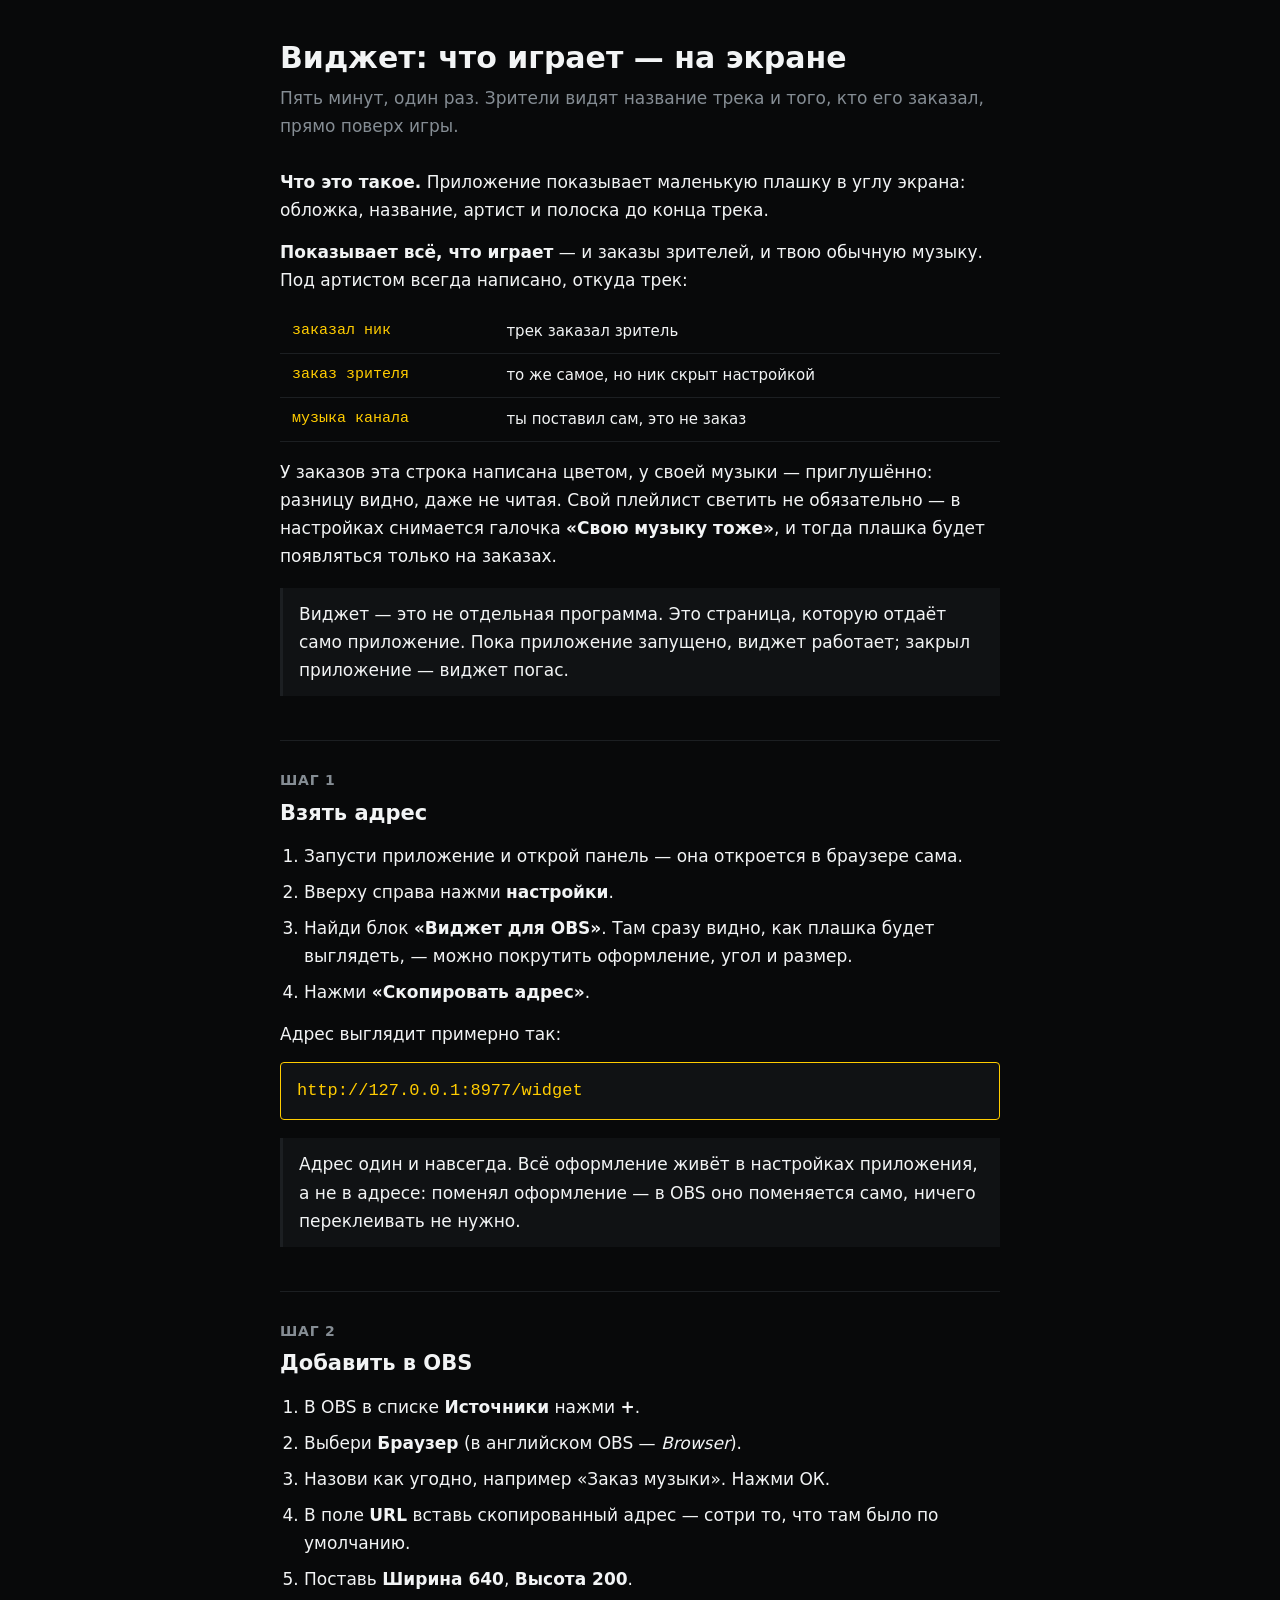
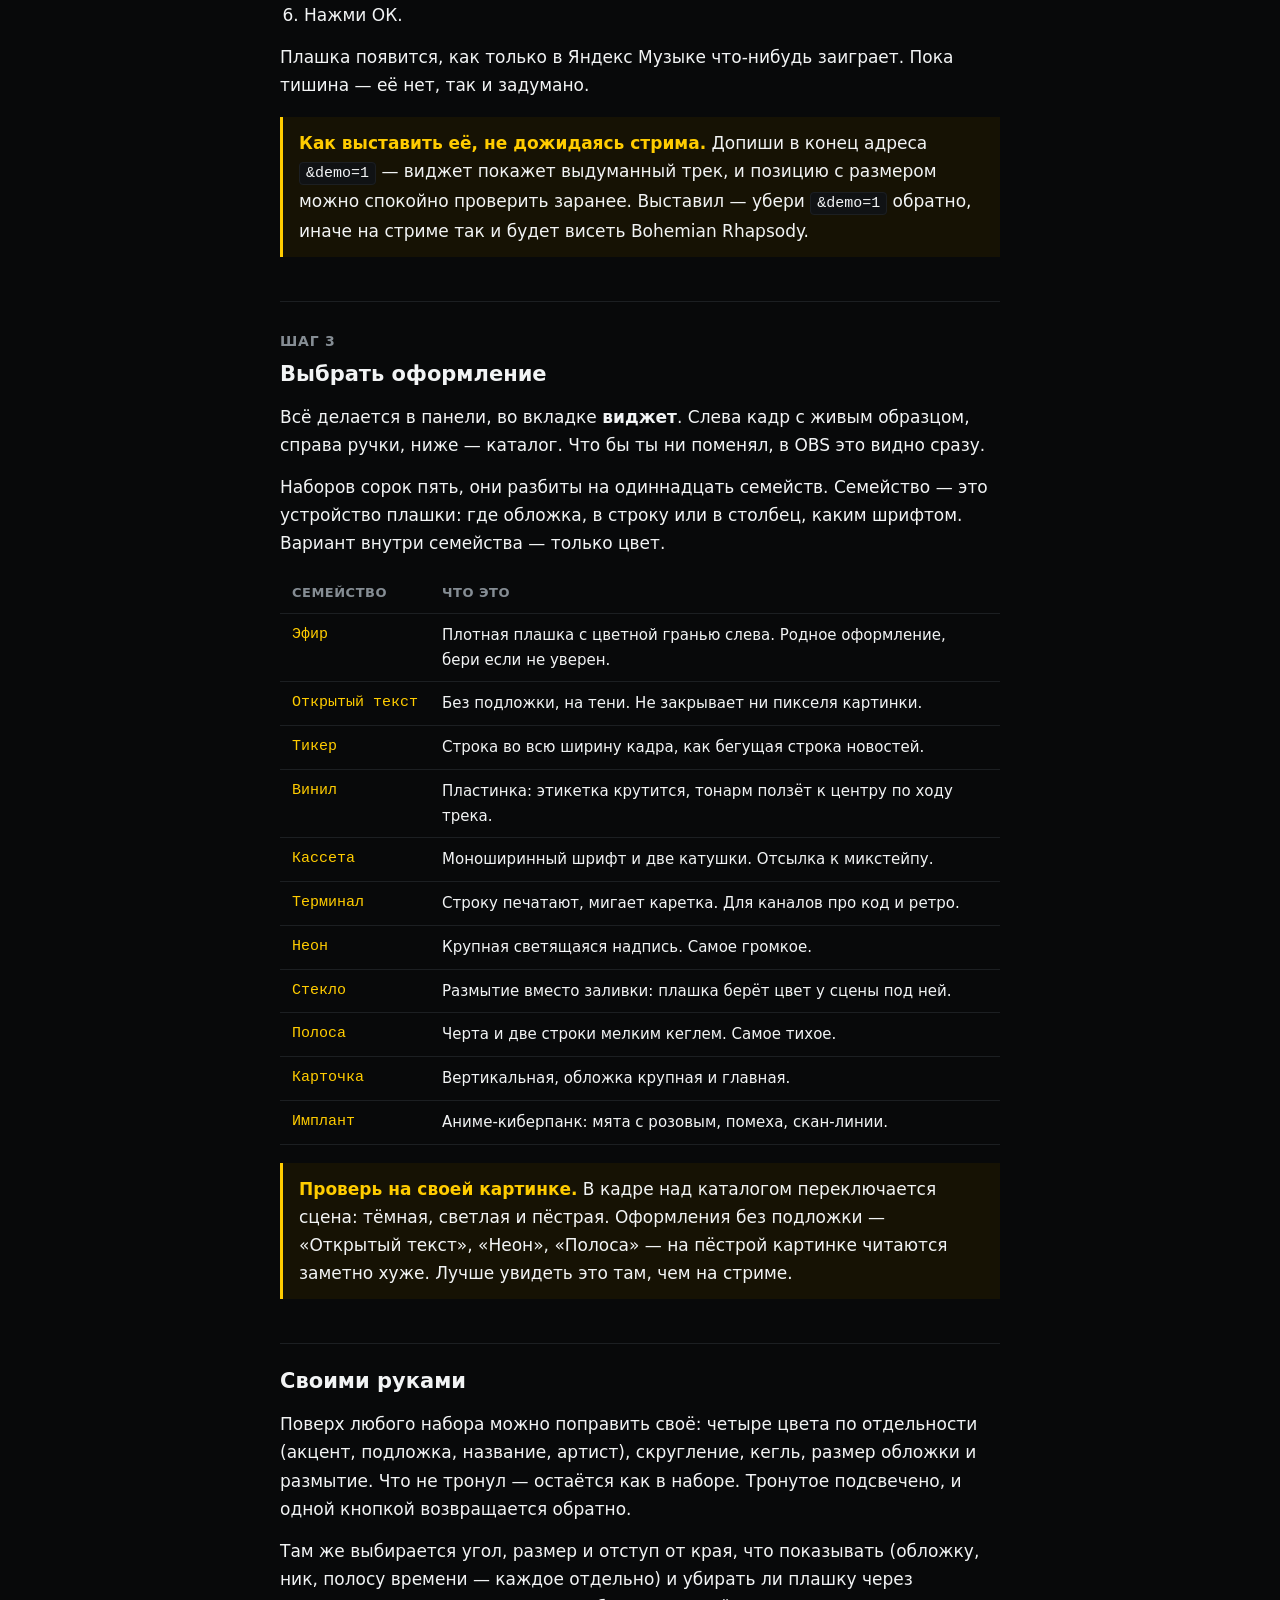
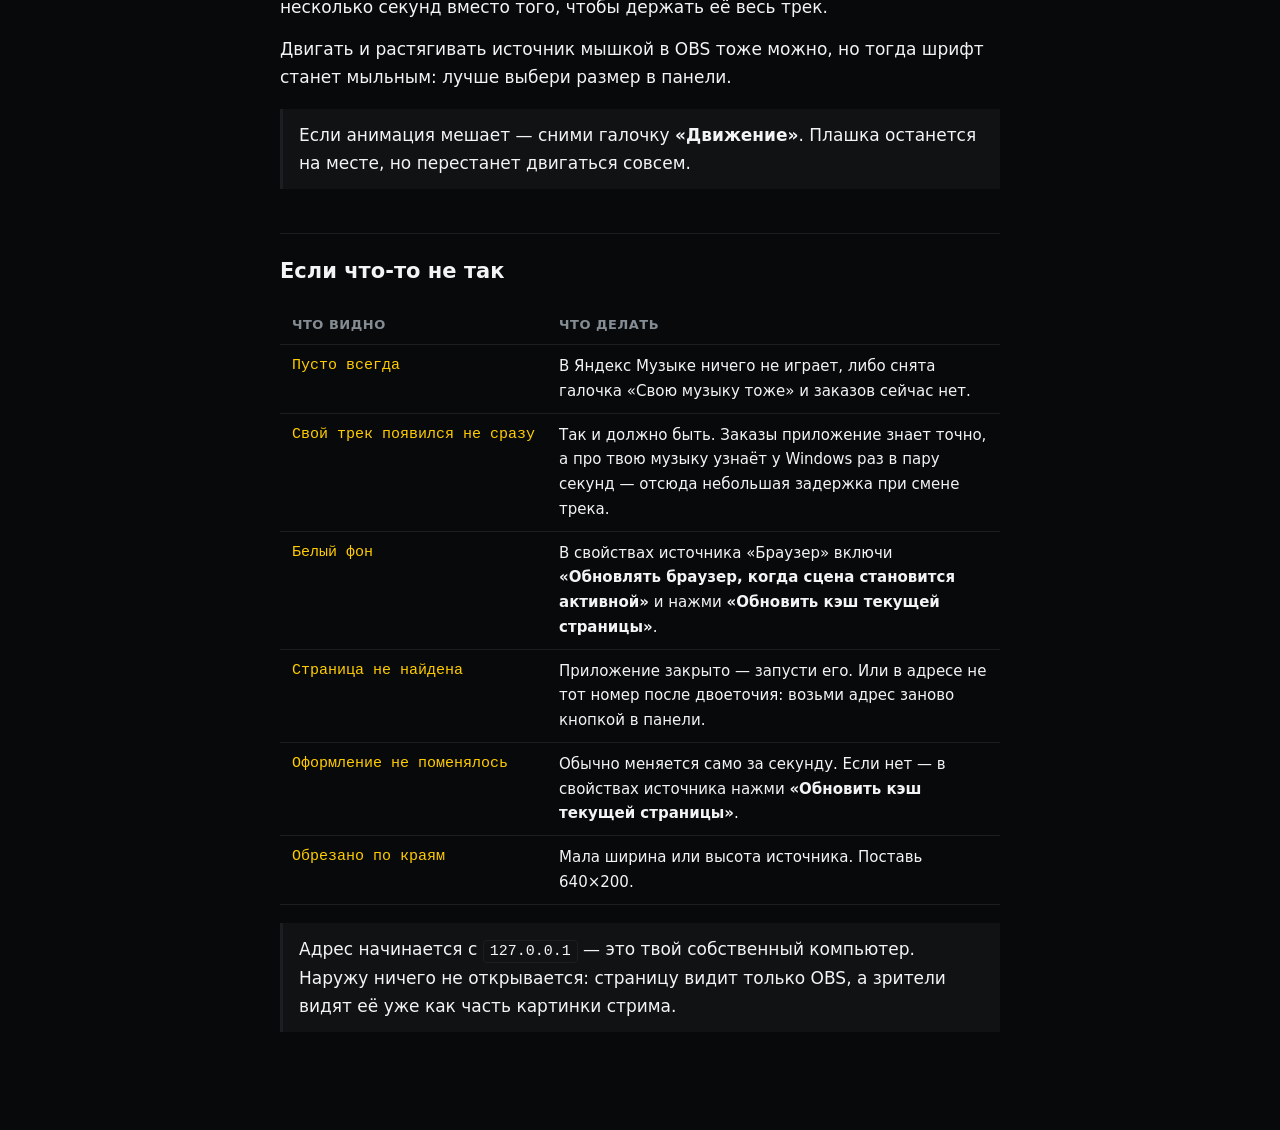
==== docs/Инструкция-Виджет-OBS.html @ 2727152f "Инструкции, README, сборка под новое имя" ====
<!doctype html>
<html lang="ru">
<head>
<meta charset="utf-8">
<meta name="viewport" content="width=device-width, initial-scale=1">
<title>Виджет в OBS</title>
<style>
  :root {
    --bg: #08090a; --card: #101214; --line: #1c1f22;
    --text: #f2f4f5; --dim: #858d94; --accent: #ffcc00;
    --bad: #ff4d4d; --ink: #0c0c0c;
  }
  * { box-sizing: border-box; }
  body {
    margin: 0; padding: 40px 20px 80px;
    background: var(--bg); color: var(--text);
    font: 17px/1.65 "Segoe UI", system-ui, sans-serif;
  }
  main { max-width: 720px; margin: 0 auto; }
  h1 { font-size: 30px; line-height: 1.2; margin: 0 0 8px; }
  h2 { font-size: 21px; margin: 44px 0 12px; padding-top: 20px; border-top: 1px solid var(--line); }
  .lead { color: var(--dim); margin: 0 0 28px; }
  p { margin: 0 0 14px; }
  ol, ul { padding-left: 24px; margin: 0 0 14px; }
  li { margin-bottom: 8px; }
  code {
    background: var(--card); border: 1px solid var(--line); border-radius: 4px;
    padding: 2px 6px; font-family: Consolas, "Courier New", monospace; font-size: 15px;
  }
  .copy {
    display: block; background: var(--card); border: 1px solid var(--accent);
    border-radius: 4px; padding: 14px 16px; margin: 14px 0;
    font-family: Consolas, "Courier New", monospace; font-size: 17px;
    color: var(--accent); word-break: break-all; user-select: all;
  }
  .warn, .note {
    border-left: 3px solid var(--accent); background: #161204;
    padding: 12px 16px; margin: 18px 0;
  }
  .note { border-left-color: var(--line); background: var(--card); }
  .warn strong { color: var(--accent); }
  .stop { border-left-color: var(--bad); background: #170808; }
  .stop strong { color: var(--bad); }
  table { border-collapse: collapse; width: 100%; margin: 16px 0; font-size: 15px; }
  th, td { text-align: left; padding: 9px 12px; border-bottom: 1px solid var(--line); vertical-align: top; }
  th { color: var(--dim); font-weight: 600; font-size: 13px; text-transform: uppercase; letter-spacing: .5px; }
  td:first-child { white-space: nowrap; font-family: Consolas, monospace; color: var(--accent); }
  a { color: var(--accent); }
  .step { color: var(--dim); font-size: 14px; letter-spacing: .8px; text-transform: uppercase; }
</style>
</head>
<body>
<main>

<h1>Виджет: что играет — на экране</h1>
<p class="lead">Пять минут, один раз. Зрители видят название трека и того, кто
его заказал, прямо поверх игры.</p>

<p><strong>Что это такое.</strong> Приложение показывает маленькую плашку в углу
экрана: обложка, название, артист и полоска до конца трека.</p>

<p><strong>Показывает всё, что играет</strong> — и заказы зрителей, и твою
обычную музыку. Под артистом всегда написано, откуда трек:</p>

<table>
<tr><td>заказал ник</td><td>трек заказал зритель</td></tr>
<tr><td>заказ зрителя</td><td>то же самое, но ник скрыт настройкой</td></tr>
<tr><td>музыка канала</td><td>ты поставил сам, это не заказ</td></tr>
</table>

<p>У заказов эта строка написана цветом, у своей музыки — приглушённо: разницу
видно, даже не читая. Свой плейлист светить не обязательно — в настройках
снимается галочка <strong>«Свою музыку тоже»</strong>, и тогда плашка будет
появляться только на заказах.</p>

<div class="note">
Виджет — это не отдельная программа. Это страница, которую отдаёт само
приложение. Пока приложение запущено, виджет работает; закрыл приложение —
виджет погас.
</div>

<h2><span class="step">Шаг 1</span><br>Взять адрес</h2>

<ol>
<li>Запусти приложение и открой панель — она откроется в браузере сама.</li>
<li>Вверху справа нажми <strong>настройки</strong>.</li>
<li>Найди блок <strong>«Виджет для OBS»</strong>. Там сразу видно, как плашка
будет выглядеть, — можно покрутить оформление, угол и размер.</li>
<li>Нажми <strong>«Скопировать адрес»</strong>.</li>
</ol>

<p>Адрес выглядит примерно так:</p>
<div class="copy">http://127.0.0.1:8977/widget</div>

<div class="note">
Адрес один и навсегда. Всё оформление живёт в настройках приложения, а не в
адресе: поменял оформление — в OBS оно поменяется само, ничего переклеивать
не нужно.
</div>

<h2><span class="step">Шаг 2</span><br>Добавить в OBS</h2>

<ol>
<li>В OBS в списке <strong>Источники</strong> нажми <strong>+</strong>.</li>
<li>Выбери <strong>Браузер</strong> (в английском OBS — <em>Browser</em>).</li>
<li>Назови как угодно, например «Заказ музыки». Нажми ОК.</li>
<li>В поле <strong>URL</strong> вставь скопированный адрес — сотри то, что
там было по умолчанию.</li>
<li>Поставь <strong>Ширина 640</strong>, <strong>Высота 200</strong>.</li>
<li>Нажми ОК.</li>
</ol>

<p>Плашка появится, как только в Яндекс Музыке что-нибудь заиграет. Пока тишина —
её нет, так и задумано.</p>

<div class="warn">
<strong>Как выставить её, не дожидаясь стрима.</strong> Допиши в конец адреса
<code>&amp;demo=1</code> — виджет покажет выдуманный трек, и позицию с размером
можно спокойно проверить заранее. Выставил — убери <code>&amp;demo=1</code>
обратно, иначе на стриме так и будет висеть Bohemian Rhapsody.
</div>

<h2><span class="step">Шаг 3</span><br>Выбрать оформление</h2>

<p>Всё делается в панели, во вкладке <strong>виджет</strong>. Слева кадр с
живым образцом, справа ручки, ниже — каталог. Что бы ты ни поменял, в OBS
это видно сразу.</p>

<p>Наборов сорок пять, они разбиты на одиннадцать семейств. Семейство — это
устройство плашки: где обложка, в строку или в столбец, каким шрифтом.
Вариант внутри семейства — только цвет.</p>

<table>
<tr><th>Семейство</th><th>Что это</th></tr>
<tr><td>Эфир</td><td>Плотная плашка с цветной гранью слева. Родное оформление, бери если не уверен.</td></tr>
<tr><td>Открытый текст</td><td>Без подложки, на тени. Не закрывает ни пикселя картинки.</td></tr>
<tr><td>Тикер</td><td>Строка во всю ширину кадра, как бегущая строка новостей.</td></tr>
<tr><td>Винил</td><td>Пластинка: этикетка крутится, тонарм ползёт к центру по ходу трека.</td></tr>
<tr><td>Кассета</td><td>Моноширинный шрифт и две катушки. Отсылка к микстейпу.</td></tr>
<tr><td>Терминал</td><td>Строку печатают, мигает каретка. Для каналов про код и ретро.</td></tr>
<tr><td>Неон</td><td>Крупная светящаяся надпись. Самое громкое.</td></tr>
<tr><td>Стекло</td><td>Размытие вместо заливки: плашка берёт цвет у сцены под ней.</td></tr>
<tr><td>Полоса</td><td>Черта и две строки мелким кеглем. Самое тихое.</td></tr>
<tr><td>Карточка</td><td>Вертикальная, обложка крупная и главная.</td></tr>
<tr><td>Имплант</td><td>Аниме-киберпанк: мята с розовым, помеха, скан-линии.</td></tr>
</table>

<div class="warn">
<strong>Проверь на своей картинке.</strong> В кадре над каталогом переключается
сцена: тёмная, светлая и пёстрая. Оформления без подложки — «Открытый текст»,
«Неон», «Полоса» — на пёстрой картинке читаются заметно хуже. Лучше увидеть
это там, чем на стриме.
</div>

<h2>Своими руками</h2>

<p>Поверх любого набора можно поправить своё: четыре цвета по отдельности
(акцент, подложка, название, артист), скругление, кегль, размер обложки и
размытие. Что не тронул — остаётся как в наборе. Тронутое подсвечено, и одной
кнопкой возвращается обратно.</p>

<p>Там же выбирается угол, размер и отступ от края, что показывать (обложку,
ник, полосу времени — каждое отдельно) и убирать ли плашку через несколько
секунд вместо того, чтобы держать её весь трек.</p>

<p>Двигать и растягивать источник мышкой в OBS тоже можно, но тогда шрифт
станет мыльным: лучше выбери размер в панели.</p>

<div class="note">
Если анимация мешает — сними галочку <strong>«Движение»</strong>. Плашка
останется на месте, но перестанет двигаться совсем.
</div>

<h2>Если что-то не так</h2>

<table>
<tr><th>Что видно</th><th>Что делать</th></tr>
<tr>
  <td>Пусто всегда</td>
  <td>В Яндекс Музыке ничего не играет, либо снята галочка «Свою музыку тоже» и
      заказов сейчас нет.</td>
</tr>
<tr>
  <td>Свой трек появился не сразу</td>
  <td>Так и должно быть. Заказы приложение знает точно, а про твою музыку
      узнаёт у Windows раз в пару секунд — отсюда небольшая задержка
      при смене трека.</td>
</tr>
<tr>
  <td>Белый фон</td>
  <td>В свойствах источника «Браузер» включи
      <strong>«Обновлять браузер, когда сцена становится активной»</strong> и
      нажми <strong>«Обновить кэш текущей страницы»</strong>.</td>
</tr>
<tr>
  <td>Страница не найдена</td>
  <td>Приложение закрыто — запусти его. Или в адресе не тот номер после
      двоеточия: возьми адрес заново кнопкой в панели.</td>
</tr>
<tr>
  <td>Оформление не поменялось</td>
  <td>Обычно меняется само за секунду. Если нет — в свойствах источника нажми
      <strong>«Обновить кэш текущей страницы»</strong>.</td>
</tr>
<tr>
  <td>Обрезано по краям</td>
  <td>Мала ширина или высота источника. Поставь 640×200.</td>
</tr>
</table>

<div class="note">
Адрес начинается с <code>127.0.0.1</code> — это твой собственный компьютер.
Наружу ничего не открывается: страницу видит только OBS, а зрители видят её
уже как часть картинки стрима.
</div>

</main>
</body>
</html>
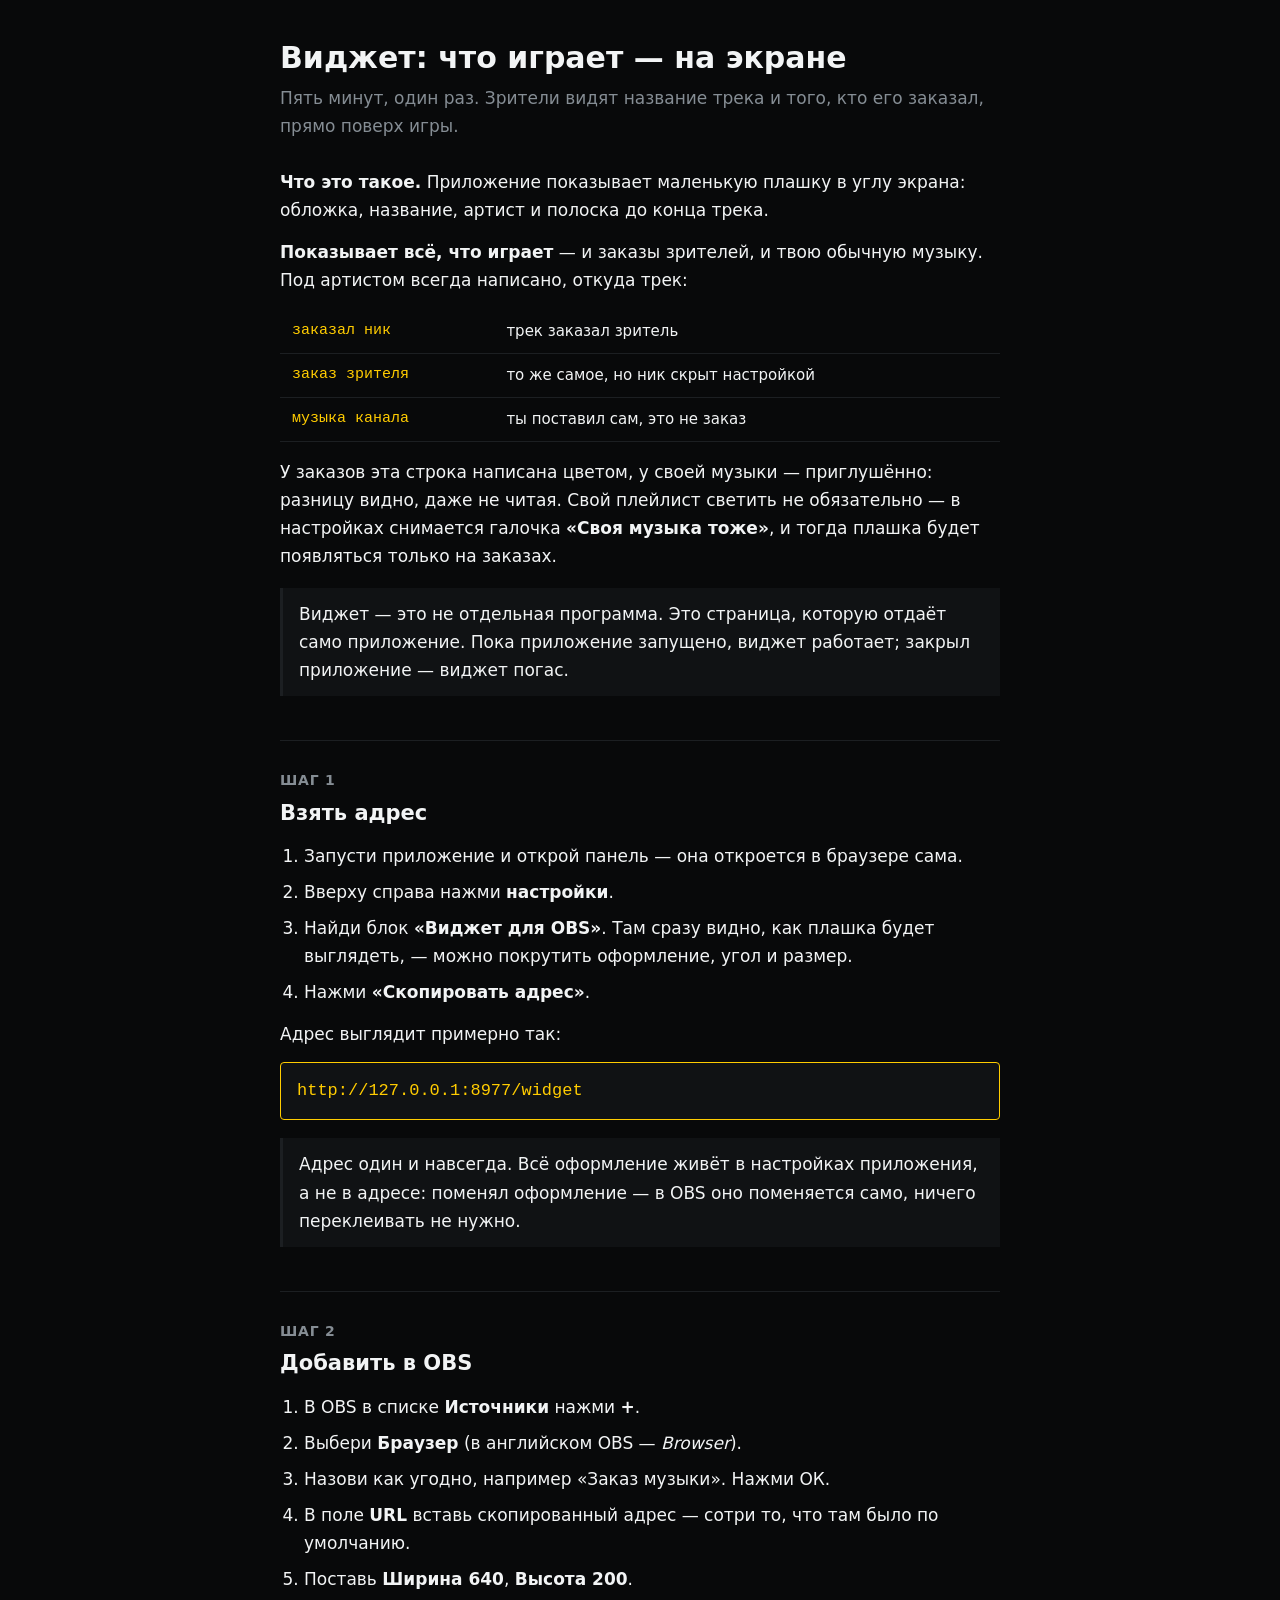
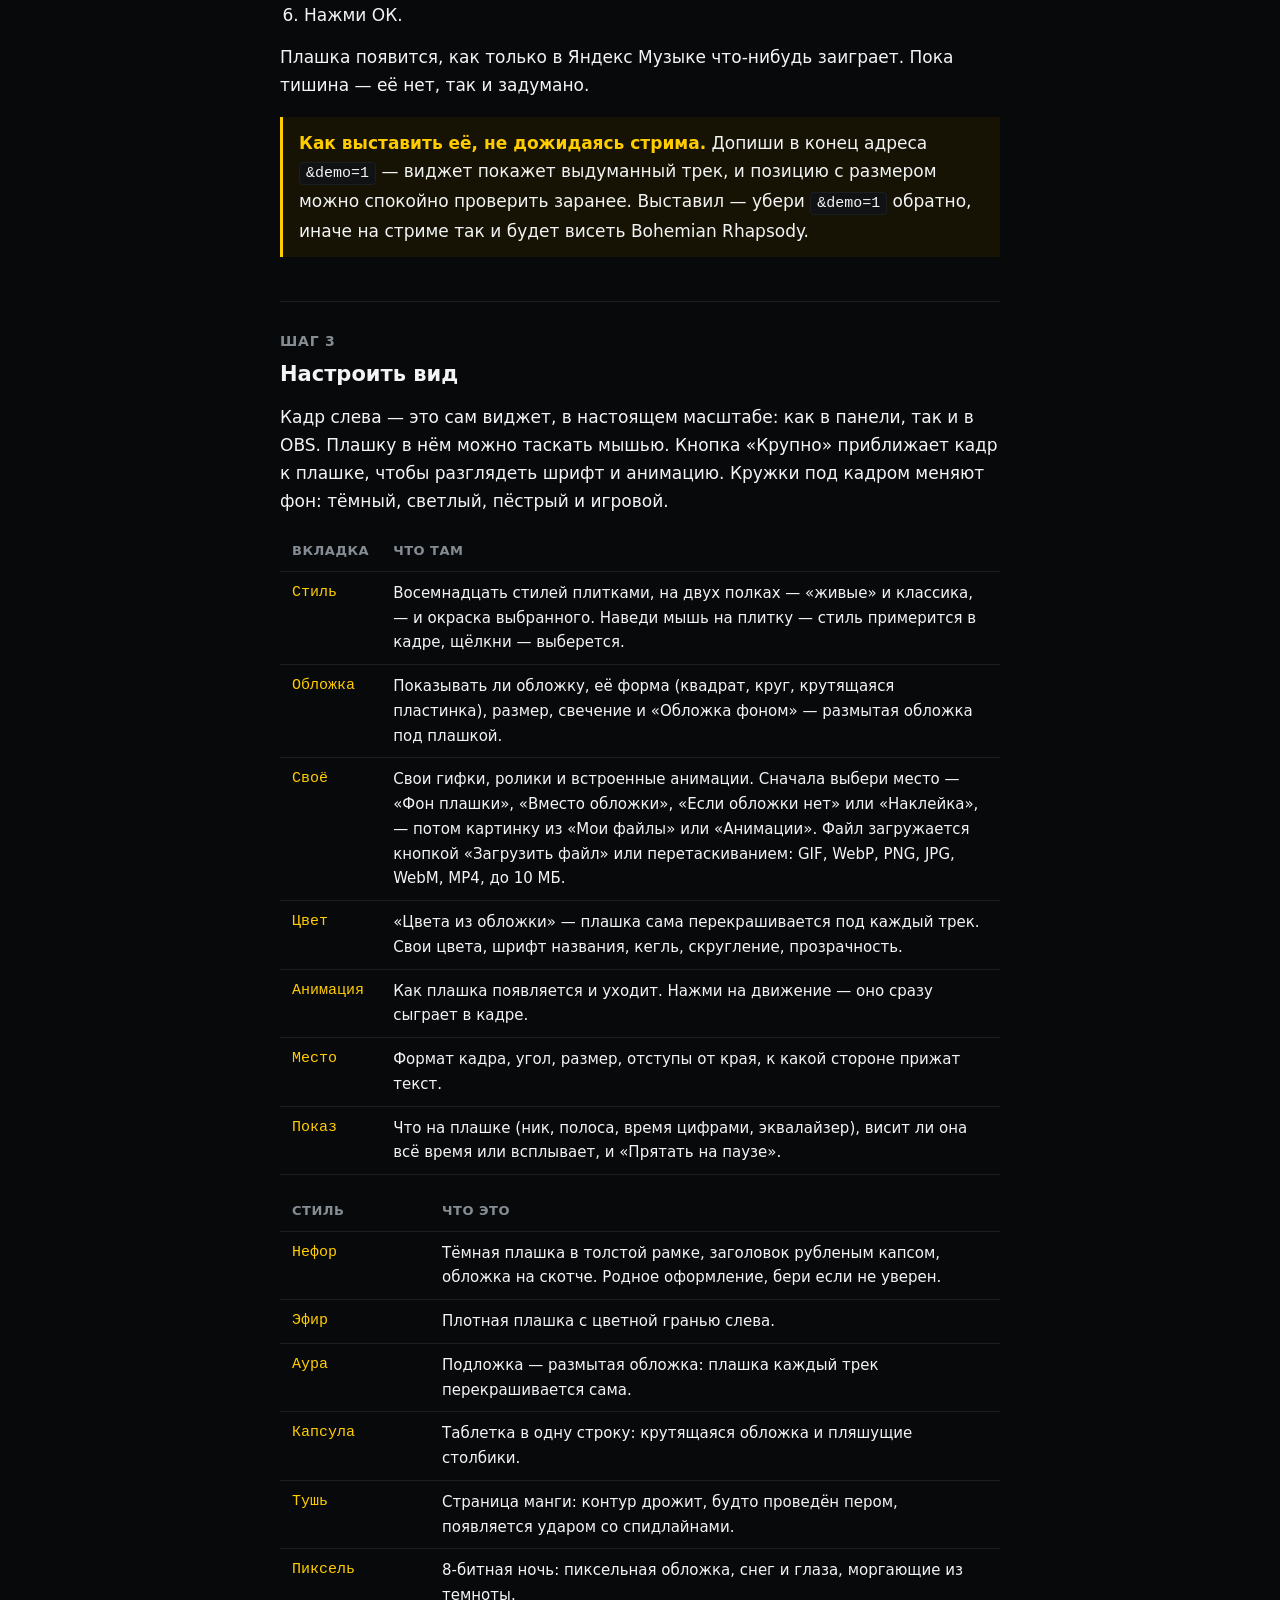
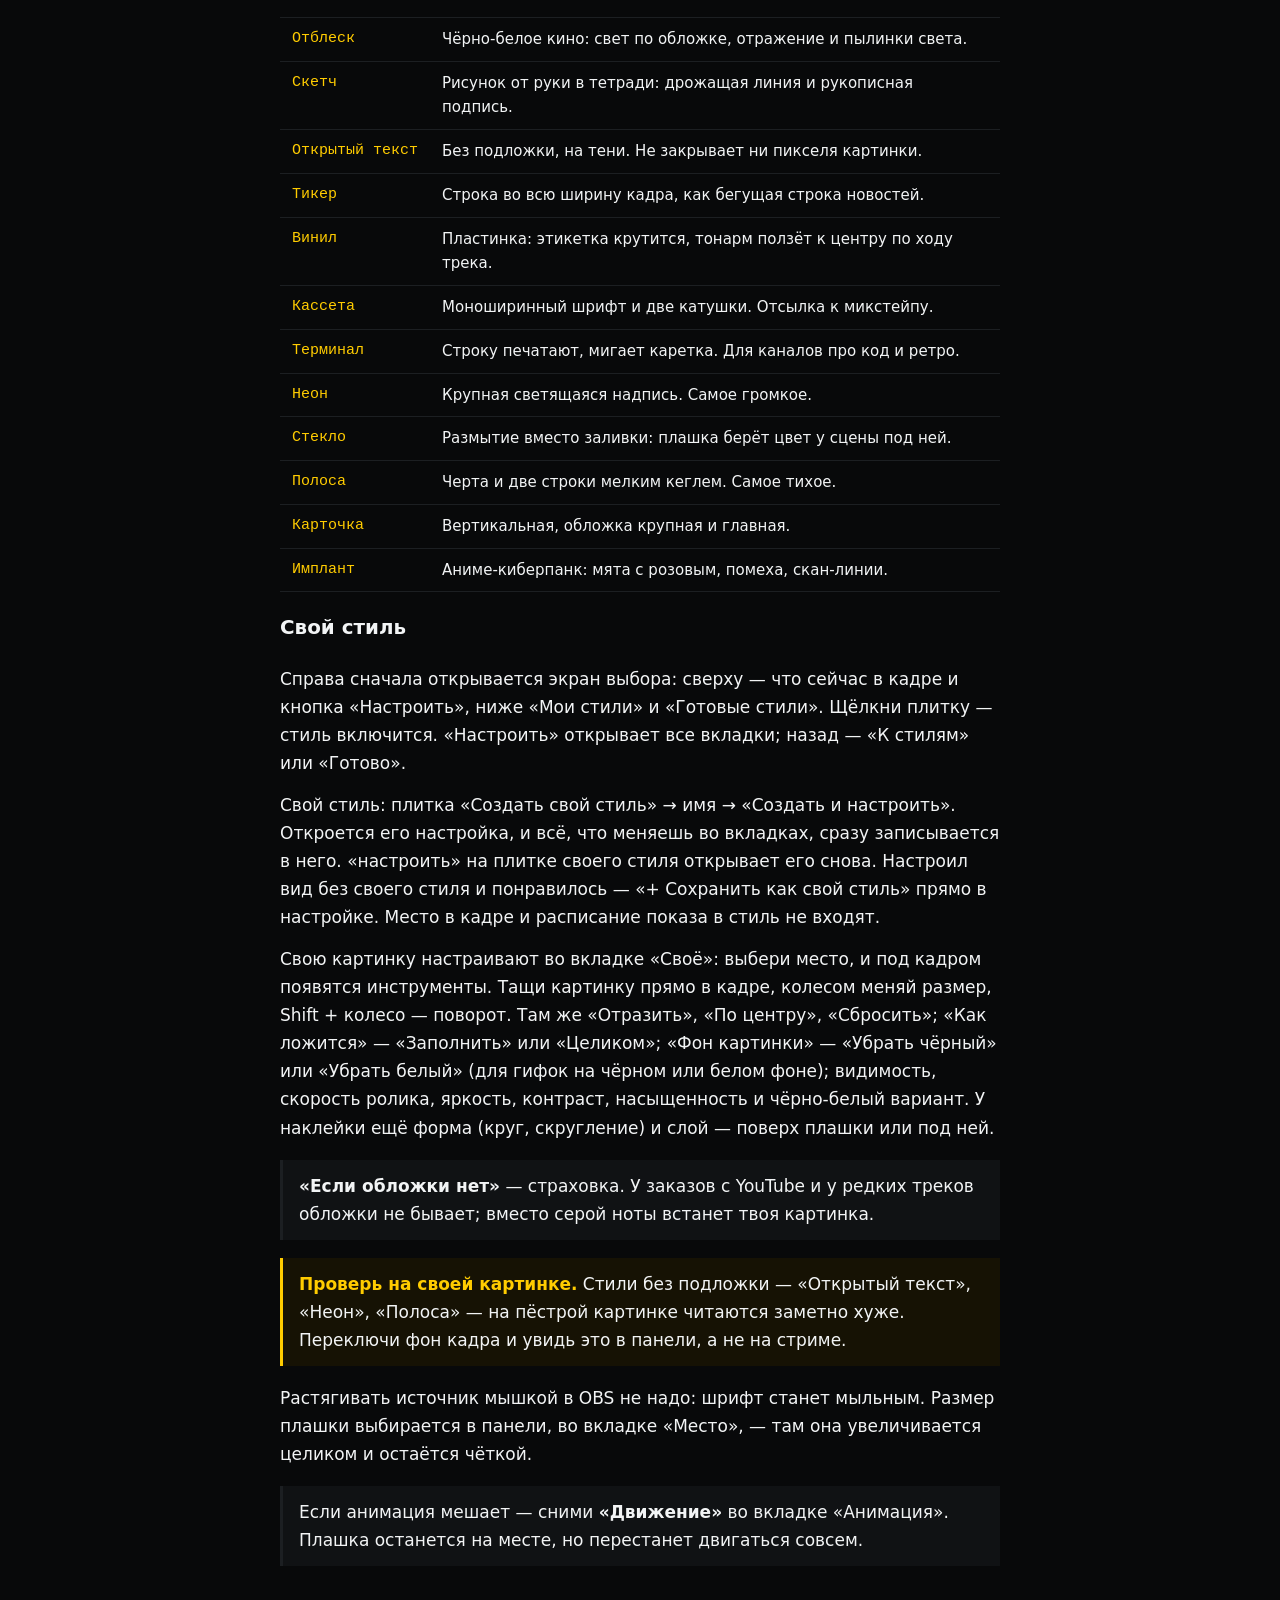
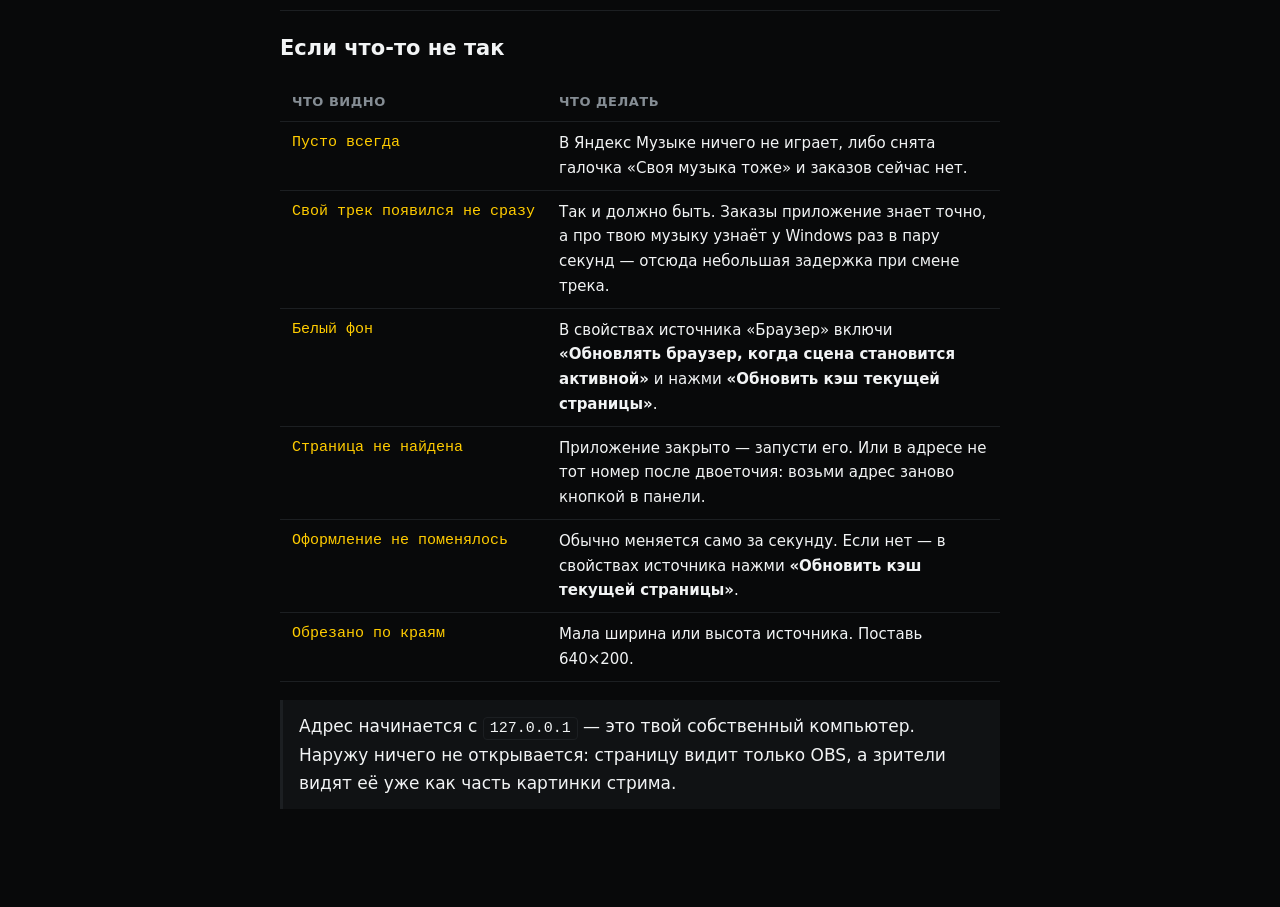
==== commit fcb7754c: "0.2.0: вход в Яндекс без зависаний, награда создаётся сама, обложки и полоса трека - Окно входа в Ян" ====
--- a/docs/Инструкция-Виджет-OBS.html
+++ b/docs/Инструкция-Виджет-OBS.html
@@ -70,7 +70,7 @@
 
 <p>У заказов эта строка написана цветом, у своей музыки — приглушённо: разницу
 видно, даже не читая. Свой плейлист светить не обязательно — в настройках
-снимается галочка <strong>«Свою музыку тоже»</strong>, и тогда плашка будет
+снимается галочка <strong>«Своя музыка тоже»</strong>, и тогда плашка будет
 появляться только на заказах.</p>
 
 <div class="note">
@@ -120,19 +120,34 @@
 обратно, иначе на стриме так и будет висеть Bohemian Rhapsody.
 </div>
 
-<h2><span class="step">Шаг 3</span><br>Выбрать оформление</h2>
-
-<p>Всё делается в панели, во вкладке <strong>виджет</strong>. Слева кадр с
-живым образцом, справа ручки, ниже — каталог. Что бы ты ни поменял, в OBS
-это видно сразу.</p>
-
-<p>Наборов сорок пять, они разбиты на одиннадцать семейств. Семейство — это
-устройство плашки: где обложка, в строку или в столбец, каким шрифтом.
-Вариант внутри семейства — только цвет.</p>
-
-<table>
-<tr><th>Семейство</th><th>Что это</th></tr>
-<tr><td>Эфир</td><td>Плотная плашка с цветной гранью слева. Родное оформление, бери если не уверен.</td></tr>
+<h2><span class="step">Шаг 3</span><br>Настроить вид</h2>
+
+<p>Кадр слева — это сам виджет, в настоящем масштабе: как в панели, так и в
+OBS. Плашку в нём можно таскать мышью. Кнопка «Крупно» приближает кадр к
+плашке, чтобы разглядеть шрифт и анимацию. Кружки под кадром меняют фон:
+тёмный, светлый, пёстрый и игровой.</p>
+
+<table>
+<tr><th>Вкладка</th><th>Что там</th></tr>
+<tr><td>Стиль</td><td>Восемнадцать стилей плитками, на двух полках — «живые» и классика, — и окраска выбранного. Наведи мышь на плитку — стиль примерится в кадре, щёлкни — выберется.</td></tr>
+<tr><td>Обложка</td><td>Показывать ли обложку, её форма (квадрат, круг, крутящаяся пластинка), размер, свечение и «Обложка фоном» — размытая обложка под плашкой.</td></tr>
+<tr><td>Своё</td><td>Свои гифки, ролики и встроенные анимации. Сначала выбери место — «Фон плашки», «Вместо обложки», «Если обложки нет» или «Наклейка», — потом картинку из «Мои файлы» или «Анимации». Файл загружается кнопкой «Загрузить файл» или перетаскиванием: GIF, WebP, PNG, JPG, WebM, MP4, до 10 МБ.</td></tr>
+<tr><td>Цвет</td><td>«Цвета из обложки» — плашка сама перекрашивается под каждый трек. Свои цвета, шрифт названия, кегль, скругление, прозрачность.</td></tr>
+<tr><td>Анимация</td><td>Как плашка появляется и уходит. Нажми на движение — оно сразу сыграет в кадре.</td></tr>
+<tr><td>Место</td><td>Формат кадра, угол, размер, отступы от края, к какой стороне прижат текст.</td></tr>
+<tr><td>Показ</td><td>Что на плашке (ник, полоса, время цифрами, эквалайзер), висит ли она всё время или всплывает, и «Прятать на паузе».</td></tr>
+</table>
+
+<table>
+<tr><th>Стиль</th><th>Что это</th></tr>
+<tr><td>Нефор</td><td>Тёмная плашка в толстой рамке, заголовок рубленым капсом, обложка на скотче. Родное оформление, бери если не уверен.</td></tr>
+<tr><td>Эфир</td><td>Плотная плашка с цветной гранью слева.</td></tr>
+<tr><td>Аура</td><td>Подложка — размытая обложка: плашка каждый трек перекрашивается сама.</td></tr>
+<tr><td>Капсула</td><td>Таблетка в одну строку: крутящаяся обложка и пляшущие столбики.</td></tr>
+<tr><td>Тушь</td><td>Страница манги: контур дрожит, будто проведён пером, появляется ударом со спидлайнами.</td></tr>
+<tr><td>Пиксель</td><td>8-битная ночь: пиксельная обложка, снег и глаза, моргающие из темноты.</td></tr>
+<tr><td>Отблеск</td><td>Чёрно-белое кино: свет по обложке, отражение и пылинки света.</td></tr>
+<tr><td>Скетч</td><td>Рисунок от руки в тетради: дрожащая линия и рукописная подпись.</td></tr>
 <tr><td>Открытый текст</td><td>Без подложки, на тени. Не закрывает ни пикселя картинки.</td></tr>
 <tr><td>Тикер</td><td>Строка во всю ширину кадра, как бегущая строка новостей.</td></tr>
 <tr><td>Винил</td><td>Пластинка: этикетка крутится, тонарм ползёт к центру по ходу трека.</td></tr>
@@ -145,30 +160,45 @@
 <tr><td>Имплант</td><td>Аниме-киберпанк: мята с розовым, помеха, скан-линии.</td></tr>
 </table>
 
+<h3>Свой стиль</h3>
+
+<p>Справа сначала открывается экран выбора: сверху — что сейчас в кадре и
+кнопка «Настроить», ниже «Мои стили» и «Готовые стили». Щёлкни плитку —
+стиль включится. «Настроить» открывает все вкладки; назад — «К стилям»
+или «Готово».</p>
+
+<p>Свой стиль: плитка «Создать свой стиль» → имя → «Создать и настроить».
+Откроется его настройка, и всё, что меняешь во вкладках, сразу записывается
+в него. «настроить» на плитке своего стиля открывает его снова. Настроил вид
+без своего стиля и понравилось — «+ Сохранить как свой стиль» прямо в
+настройке. Место в кадре и расписание показа в стиль не входят.</p>
+
+<p>Свою картинку настраивают во вкладке «Своё»: выбери место, и под кадром
+появятся инструменты. Тащи картинку прямо в кадре, колесом меняй размер,
+Shift + колесо — поворот. Там же «Отразить», «По центру», «Сбросить»;
+«Как ложится» — «Заполнить» или «Целиком»; «Фон картинки» — «Убрать чёрный»
+или «Убрать белый» (для гифок на чёрном или белом фоне); видимость,
+скорость ролика, яркость, контраст, насыщенность и чёрно-белый вариант. У
+наклейки ещё форма (круг, скругление) и слой — поверх плашки или под ней.</p>
+
+<div class="note">
+<strong>«Если обложки нет»</strong> — страховка. У заказов с YouTube и у
+редких треков обложки не бывает; вместо серой ноты встанет твоя картинка.
+</div>
+
 <div class="warn">
-<strong>Проверь на своей картинке.</strong> В кадре над каталогом переключается
-сцена: тёмная, светлая и пёстрая. Оформления без подложки — «Открытый текст»,
-«Неон», «Полоса» — на пёстрой картинке читаются заметно хуже. Лучше увидеть
-это там, чем на стриме.
-</div>
-
-<h2>Своими руками</h2>
-
-<p>Поверх любого набора можно поправить своё: четыре цвета по отдельности
-(акцент, подложка, название, артист), скругление, кегль, размер обложки и
-размытие. Что не тронул — остаётся как в наборе. Тронутое подсвечено, и одной
-кнопкой возвращается обратно.</p>
-
-<p>Там же выбирается угол, размер и отступ от края, что показывать (обложку,
-ник, полосу времени — каждое отдельно) и убирать ли плашку через несколько
-секунд вместо того, чтобы держать её весь трек.</p>
-
-<p>Двигать и растягивать источник мышкой в OBS тоже можно, но тогда шрифт
-станет мыльным: лучше выбери размер в панели.</p>
-
-<div class="note">
-Если анимация мешает — сними галочку <strong>«Движение»</strong>. Плашка
-останется на месте, но перестанет двигаться совсем.
+<strong>Проверь на своей картинке.</strong> Стили без подложки — «Открытый
+текст», «Неон», «Полоса» — на пёстрой картинке читаются заметно хуже.
+Переключи фон кадра и увидь это в панели, а не на стриме.
+</div>
+
+<p>Растягивать источник мышкой в OBS не надо: шрифт станет мыльным. Размер
+плашки выбирается в панели, во вкладке «Место», — там она увеличивается
+целиком и остаётся чёткой.</p>
+
+<div class="note">
+Если анимация мешает — сними <strong>«Движение»</strong> во вкладке
+«Анимация». Плашка останется на месте, но перестанет двигаться совсем.
 </div>
 
 <h2>Если что-то не так</h2>
@@ -177,7 +207,7 @@
 <tr><th>Что видно</th><th>Что делать</th></tr>
 <tr>
   <td>Пусто всегда</td>
-  <td>В Яндекс Музыке ничего не играет, либо снята галочка «Свою музыку тоже» и
+  <td>В Яндекс Музыке ничего не играет, либо снята галочка «Своя музыка тоже» и
       заказов сейчас нет.</td>
 </tr>
 <tr>
